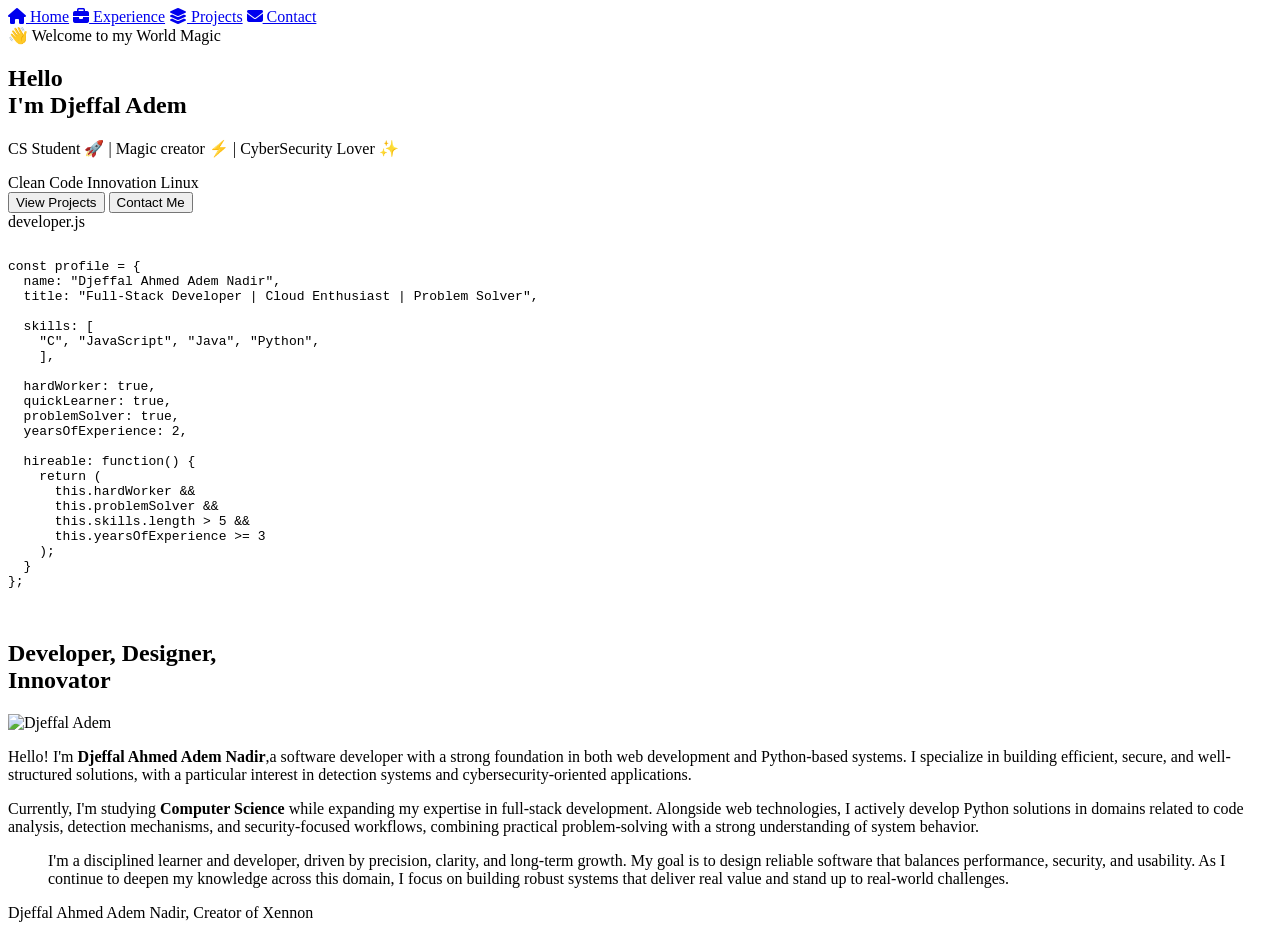
==== index.html @ 0c0facdb "Add files via upload" ====
<!DOCTYPE html>
<html lang="en">

<head>
    <meta charset="UTF-8" />
    <title>Developer Portfolio</title>
    <meta name="viewport" content="width=device-width, initial-scale=1.0" />

    <!-- Icons -->
    <link rel="stylesheet" href="https://cdnjs.cloudflare.com/ajax/libs/font-awesome/6.5.0/css/all.min.css">

    <!-- Fonts -->
    <link href="https://fonts.googleapis.com/css2?family=Inter:wght@300;400;600;700&family=JetBrains+Mono&display=swap"
        rel="stylesheet">

    <!-- CSS -->
    <link rel="stylesheet" href="/src/css/style.css" />
</head>

<body>

     <!-- NAVBAR -->
    <nav class="navbar">
        <!-- Toggle -->
        <div class="menu-toggle" id="menuToggle">
            <span></span>
            <span></span>
            <span></span>
        </div>

        <!-- LINKS -->
        <div class="nav-links" id="navLinks">
            <a href="index.html"><i class="fa-solid fa-house"></i> Home</a>
            <a href="experience.html"><i class="fa-solid fa-briefcase"></i> Experience</a>
            <a href="project.html"><i class="fa-solid fa-layer-group"></i> Projects</a>
            <a href="contact.html"><i class="fa-solid fa-envelope"></i> Contact</a>
        </div>
    </nav>


    <!-- MAIN CONTENT -->
    <main class="container">

        <!-- LEFT SECTION -->
        <section class="left">
            <div class="badge">
                👋 Welcome to my World
                <span class="mini-pill"> Magic</span>
            </div>

            <h1>Hello<br>I'm <span>Djeffal Adem</span></h1>

            <p class="subtitle">
                CS Student 🚀 | Magic creator ⚡ | CyberSecurity Lover ✨
            </p>

            <div class="pills">
                <span class="pill boxyellow">Clean Code</span>
                <span class="pill boxpurpel">Innovation</span>
                <span class="pill boxcyan">Linux</span>
            </div>

            <div class="button">
                <a href="project.html"><button class="btn primary">View Projects</button></a>
                <a href="contact.html"><button class="btn secondary">Contact Me</button></a>
            </div>
        </section>

        <!-- RIGHT SECTION -->
        <section class="right">
            <div class="code-card">

                <div class="code-header">
                    <span class="dot red"></span>
                    <span class="dot yellow"></span>
                    <span class="dot green"></span>
                    <span class="filename">developer.js</span>
                </div>

                <pre><code>
<span class="key">const</span> profile = {
  name: <span class="string">"Djeffal Ahmed Adem Nadir"</span>,
  title: <span class="string">"Full-Stack Developer | Cloud Enthusiast | Problem Solver"</span>,

  skills: [
    <span class="string">"C"</span>, <span class="string">"JavaScript"</span>, <span class="string">"Java"</span>, <span class="string">"Python"</span>,
    ],

  hardWorker: <span class="bool">true</span>,
  quickLearner: <span class="bool">true</span>,
  problemSolver: <span class="bool">true</span>,
  yearsOfExperience: 2,

  hireable: <span class="func">function</span>() {
    <span class="key">return</span> (
      <span class="key">this</span>.hardWorker &&
      <span class="key">this</span>.problemSolver &&
      <span class="key">this</span>.skills.length &gt; 5 &&
      <span class="key">this</span>.yearsOfExperience &gt;= 3
    );
  }
};
</code></pre>

            </div>
        </section>
        <br>

        <section class="about-section" id="about">

            <div class="about-container">

                <!-- LEFT SIDE -->
                <div class="about-left">
                    <h1 class="about-title">
                        <span> Developer</span>, Designer,<br>
                        <span> Innovator</span>
                    </h1>

                    <div class="image-card">
                        <img src="pictures/adem.png" alt="Djeffal Adem">
                    </div>
                </div>

                <!-- RIGHT SIDE -->
                <div class="about-right">
                    <p>
                        Hello! I'm <strong>Djeffal Ahmed Adem Nadir</strong>,a software developer with a strong foundation in both web development and Python-based systems.
                         I specialize in building efficient, secure, and well-structured solutions, 
                         with a particular interest in detection systems and cybersecurity-oriented applications.
                    </p>

                    <p>
                       Currently, I'm studying <strong> Computer Science </strong>while expanding my expertise in full-stack development. Alongside web technologies,
                        I actively develop Python solutions in domains related to code analysis, detection mechanisms,
                        and security-focused workflows, combining practical problem-solving with a strong understanding of system behavior.
                    </p>

                    <blockquote>
                       I'm a disciplined learner and developer, driven by precision, clarity,
                        and long-term growth. My goal is to design reliable software that balances performance, security,
                         and usability. As I continue to deepen my knowledge across this domain,
                        I focus on building robust systems that deliver real value and stand up to real-world challenges.
                    </blockquote>

                    <div class="signature">
                        <span class="name">Djeffal Ahmed Adem Nadir</span>,
                        <span class="role">Creator of</span>
                        <span class="brand">Xennon</span>
                    </div>
                </div>

            </div>

        </section>


    </main>
    <script src="/src/javascript/script.js"></script>

</body>

</html>
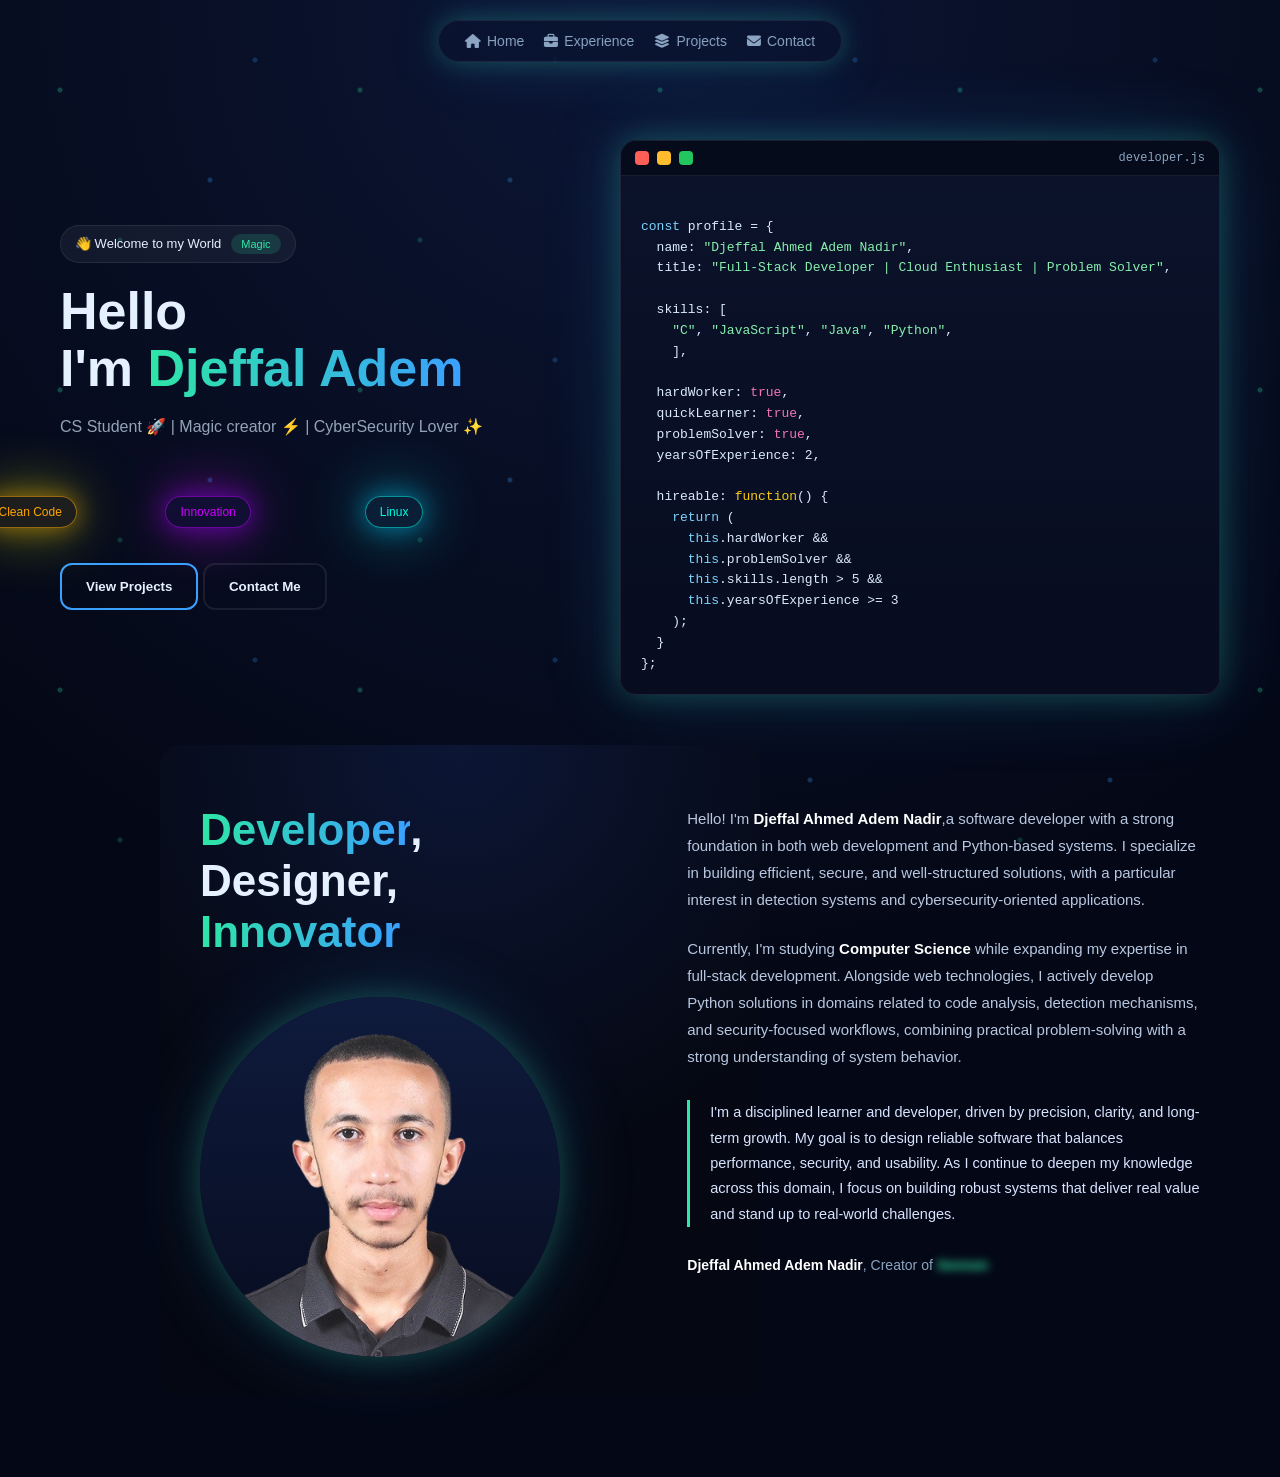
==== commit d0060ae0: "Add files via upload" ====
--- a/index.html
+++ b/index.html
@@ -14,7 +14,7 @@
         rel="stylesheet">
 
     <!-- CSS -->
-    <link rel="stylesheet" href="/src/css/style.css" />
+    <link rel="stylesheet" href="style.css" />
 </head>
 
 <body>
@@ -156,7 +156,7 @@
 
 
     </main>
-    <script src="/src/javascript/script.js"></script>
+    <script src="script.js"></script>
 
 </body>
 
--- a/style.css
+++ b/style.css
@@ -0,0 +1,1178 @@
+/* ===============================
+   ROOT VARIABLES
+================================ */
+:root {
+  --bg: #050b1a;
+  --card: #0b132b;
+  --accent: #2ee6a6;
+  --accent2: #3aa0ff;
+  --text: #e6f1ff;
+  --muted: #8aa4c1;
+  --border: rgba(255, 255, 255, 0.08);
+}
+
+/* ===============================
+   GLOBAL RESET
+================================ */
+* {
+  margin: 0;
+  padding: 0;
+  box-sizing: border-box;
+  pointer-events: auto;
+}
+
+html {
+  scroll-behavior: smooth;
+}
+
+body {
+  font-family: 'Inter', sans-serif;
+  min-height: 100vh;
+  color: var(--text);
+  background: radial-gradient(circle at top, #0c1635, #040816 60%);
+  overflow-x: hidden;
+  position: relative;
+}
+
+/* ===============================
+   NEON BACKGROUND PARTICLES
+================================ */
+body::before,
+body::after {
+  content: "";
+  position: fixed;
+  inset: 0;
+  background-image:
+    radial-gradient(circle at 20% 30%, rgba(46, 230, 166, 0.15) 0 2px, transparent 3px),
+    radial-gradient(circle at 70% 60%, rgba(58, 160, 255, 0.15) 0 2px, transparent 3px),
+    radial-gradient(circle at 40% 80%, rgba(46, 230, 166, 0.1) 0 2px, transparent 3px),
+    radial-gradient(circle at 85% 20%, rgba(58, 160, 255, 0.12) 0 2px, transparent 3px);
+  background-size: 300px 300px;
+  animation: floatParticles 20s linear infinite;
+  z-index: -2;
+}
+
+@keyframes floatParticles {
+  from {
+    transform: translateY(0);
+  }
+
+  to {
+    transform: translateY(-300px);
+  }
+}
+
+/* ===============================
+   NAVBAR
+================================ */
+
+
+.nav-links {
+ position: fixed;
+  top: 20px;
+  left: 50%;
+  transform: translateX(-50%);
+  display: flex;
+  gap: 20px;
+  padding: 12px 26px;
+  border-radius: 40px;
+  background: rgba(10, 20, 50, 0.75);
+  backdrop-filter: blur(12px);
+  border: 1px solid var(--border);
+  z-index: 100;
+
+  /* Neon glow */
+  box-shadow:
+    0 0 25px rgba(46, 230, 166, 0.25),
+    0 0 60px rgba(58, 160, 255, 0.18);
+
+}
+
+.navbar a {
+  text-decoration: none;
+  color: var(--muted);
+  font-size: 14px;
+  display: flex;
+  align-items: center;
+  gap: 6px;
+  transition: 0.3s ease;
+}
+
+.navbar a:hover,
+.navbar a.active {
+  color: var(--accent);
+  text-shadow: 0 0 8px rgba(46, 230, 166, 0.8);
+  border-bottom: #22c55e;
+}
+
+
+
+
+/* ===============================
+   MAIN LAYOUT
+================================ */
+
+.container {
+  max-width: 1200px;
+  margin: auto;
+  padding: 140px 20px 80px;
+  display: grid;
+  grid-template-columns: 1.1fr 1fr;
+  gap: 50px;
+  align-items: center;
+}
+
+/* ===============================
+   LEFT SECTION
+================================ */
+.badge {
+  display: inline-flex;
+  align-items: center;
+  gap: 10px;
+  padding: 8px 14px;
+  font-size: 13px;
+  border-radius: 20px;
+  background: rgba(255, 255, 255, 0.05);
+  border: 1px solid var(--border);
+  margin-bottom: 20px;
+}
+
+/*=====================================================================
+           FEATURE ..............................................
+  =====================================================================
+.badge{
+  position: relative;
+  display: flex;
+  width: 250px;
+  height: 50px;
+  justify-content: center;
+  align-items: center;
+  overflow: hidden;
+  border-radius: 20px;
+
+  display: inline-flex;
+  align-items: center;
+  gap: 10px;
+  padding: 8px 14px;
+  font-size: 13px;
+  border-radius: 20px;
+  background: rgba(255, 255, 255, 0.05);
+  border: 1px solid var(--border);
+  margin-bottom: 20px;
+}
+
+.badge::before{
+  content: '';
+  position: absolute;
+  width: 600px;
+  height: 100px;
+  background: linear-gradient(180deg, #e3e4eb, #098b92);
+  animation: animate 3s linear infinite;
+  transition: all .3s linear;
+}
+
+.badge::after{
+  content: '';
+  position: absolute;
+  inset: 5px;
+  background: rgba(255, 255, 255, 0.971);
+  border-radius: 15px;
+}
+
+@keyframes animate {
+  from{
+    transform: rotate(0deg);
+  }
+
+  to{
+    transform: rotate(360deg);
+  }
+  
+}*/
+
+.mini-pill {
+  background: rgba(46, 230, 166, 0.15);
+  color: var(--accent);
+  padding: 4px 10px;
+  border-radius: 999px;
+  font-size: 11px;
+}
+
+h1 {
+  font-size: 52px;
+  line-height: 1.1;
+  margin-bottom: 20px;
+}
+
+h1 span {
+  background: linear-gradient(90deg, var(--accent), var(--accent2));
+  -webkit-background-clip: text;
+  -webkit-text-fill-color: transparent;
+}
+
+.subtitle {
+  max-width: 480px;
+  color: var(--muted);
+  margin-bottom: 30px;
+}
+
+.pills {
+  display: flex;
+  gap: 12px;
+  flex-wrap: wrap;
+  margin-bottom: 35px;
+}
+
+.pill {
+  padding: 8px 14px;
+  font-size: 12px;
+  border-radius: 999px;
+  color: var(--accent);
+}
+
+.boxyellow {
+  position: relative;
+  right: 15%;
+  background: rgba(230, 205, 46, 0.1);
+  color: orange;
+  border: 1px solid rgba(244, 167, 0, 0.556);
+  box-shadow:
+    0 0 25px rgba(244, 167, 0, 0.556),
+    0 0 60px rgba(228, 244, 0, 0.556);
+  animation: yellowo 10s linear infinite;
+}
+
+.boxpurpel {
+  background: rgba(123, 46, 230, 0.1);
+  color: rgb(208, 0, 255);
+  border: 1px solid rgba(179, 0, 244, 0.556);
+  box-shadow:
+    0 0 25px rgba(142, 0, 244, 0.556),
+    0 0 60px rgba(232, 0, 244, 0.556);
+    animation: purplo 10s linear infinite;
+}
+
+.boxcyan {
+  position: relative;
+  left: 20%;
+  background: rgba(46, 187, 230, 0.1);
+  color: rgb(0, 255, 225);
+  border: 1px solid rgba(0, 244, 224, 0.556);
+  box-shadow:
+    0 0 25px rgba(0, 187, 244, 0.556),
+    0 0 60px rgba(0, 244, 232, 0.556);
+  animation: cyano 10s linear infinite;
+}
+
+@keyframes purplo {
+
+  0% {
+    transform: translateY(-230px);
+  }
+
+  50% {
+    transform: translateX(50px);
+  }
+  100% {
+    transform: translateY(-230px);
+  }
+}
+
+@keyframes yellowo {
+
+  0% {
+    transform: translateY(-190px);
+  }
+
+  25% {
+    transform: translateX(-100px);
+  }
+  50% {
+    transform: translateY(170px);
+  }
+
+  75% {
+    transform: translateX(100px);
+  }
+
+  100% {
+    transform: translateY(-190px);
+  }
+}
+
+@keyframes cyano {
+
+  0% {
+    transform: translateY(-230px);
+  }
+
+  25% {
+    transform: translate(50px);
+  }
+  50% {
+    transform: translateY(-30px);
+  }
+
+  75% {
+    transform: translate(50px);
+  }
+
+  100% {
+    transform: translateY(-230px);
+  }
+}
+
+/* ===============================
+   BUTTONS
+================================ */
+.buttons {
+  display: flex;
+  gap: 16px;
+}
+
+.btn {
+  padding: 14px 24px;
+  border-radius: 12px;
+  font-weight: 600;
+  cursor: pointer;
+  border: none;
+  transition: 0.3s ease;
+}
+
+.btn.primary {
+  background: transparent;
+  color: var(--text);
+  border: 2px solid #3aa0ff;
+}
+
+.btn.secondary {
+  background: transparent;
+  color: var(--text);
+  border: 2px solid  var(--border);
+  
+}
+
+.btn.primary:hover{
+  background: #3aa0ff;
+  color:  #0c1635;
+   box-shadow:
+    0 0 25px #3aa0ff,
+    0 0 60px #3aa0ff;
+}
+
+.btn.secondary:hover{
+  background: #2c303d58;
+  color: var(--text);
+   box-shadow:
+     0 0 60px #3aa0ff;
+     border: 2px solid #0ab2d4;
+}
+
+.btn:hover {
+  transform: translateY(-2px);
+}
+
+/* ===============================
+   CODE CARD (developer.js)
+================================ */
+.code-card {
+  position: relative;
+  background: linear-gradient(180deg, #0b132b, #070c1f);
+  border-radius: 16px;
+  border: 1px solid var(--border);
+  overflow: hidden;
+  font-family: 'JetBrains Mono', monospace;
+
+  box-shadow:
+    0 0 30px rgba(46, 230, 166, 0.25),
+    0 0 80px rgba(58, 160, 255, 0.18);
+}
+
+/* Neon aura */
+.code-card::before {
+  content: "";
+  position: absolute;
+  inset: -2px;
+  border-radius: inherit;
+  background: linear-gradient(120deg,
+      rgba(46, 230, 166, 0.6),
+      rgba(58, 160, 255, 0.6),
+      rgba(46, 230, 166, 0.6));
+  filter: blur(30px);
+  opacity: 0.35;
+  z-index: -1;
+}
+
+/* Header */
+.code-header {
+  display: flex;
+  align-items: center;
+  gap: 8px;
+  padding: 10px 14px;
+  background: #050b1a;
+  border-bottom: 1px solid var(--border);
+}
+
+.dot {
+  width: 10px;
+  height: 10px;
+  border-radius: 50%;
+}
+
+.red {
+  background: #ff5f56;
+}
+
+.yellow {
+  background: #ffbd2e;
+}
+
+.green {
+  background: #27c93f;
+}
+
+.filename {
+  margin-left: auto;
+  font-size: 12px;
+  color: var(--muted);
+}
+
+pre {
+  padding: 20px;
+  font-size: 13px;
+  line-height: 1.6;
+  color: #dbeafe;
+  overflow-x: auto;
+}
+
+/* ABOUT */
+.about-section {
+  background: radial-gradient(circle at top, #0c1635, #050812 60%);
+  padding: 60px 20px 40px 40px;
+  color: #e6f1ff;
+  border-radius: 20px;
+  transform: translateX(-460px);
+  width: 600px;
+}
+
+.about-container {
+  max-width: 1200px;
+  margin: auto;
+  display: grid;
+  grid-template-columns: 1fr 1.2fr;
+  gap: 60px;
+  width: 1000px;
+
+}
+
+/* LEFT SIDE */
+.about-title {
+  font-size: 44px;
+  font-weight: 700;
+  line-height: 1.15;
+  margin-bottom: 40px;
+
+}
+
+.image-card {
+  width: 100%;
+
+  max-width: 360px;
+  border-radius: 50%;
+  overflow: hidden;
+  background: linear-gradient(180deg, #0f1b3d, #070c1f);
+  box-shadow:
+    0 0 30px rgba(46, 230, 166, 0.25),
+    0 0 80px rgba(58, 160, 255, 0.18);
+}
+
+.image-card img {
+  width: 100%;
+
+  display: block;
+  object-fit: cover;
+}
+
+/* RIGHT SIDE */
+.about-right p {
+  font-size: 15px;
+  line-height: 1.8;
+  color: #b8c7e0;
+  margin-bottom: 22px;
+}
+
+.about-right strong {
+  color: #ffffff;
+  font-weight: 600;
+}
+
+/* QUOTE BLOCK */
+.about-right blockquote {
+  margin: 30px 0;
+  padding-left: 20px;
+  border-left: 3px solid #2ee6a6;
+  color: #d7e3ff;
+  font-size: 14.5px;
+  line-height: 1.75;
+}
+
+/* SIGNATURE */
+.signature {
+  margin-top: 25px;
+  font-size: 14px;
+  color: #8aa4c1;
+}
+
+.signature .name {
+  color: #ffffff;
+  font-weight: 600;
+}
+
+.signature .brand {
+  color: #2ee6a6;
+  font-weight: 600;
+  display: inline-block;
+  filter: blur(4px);
+  /* adjust the blur intensity */
+  -webkit-user-select: none;
+  /* prevents easy copy */
+  pointer-events: none;
+  /* optional, makes it unclickable */
+}
+
+/* RESPONSIVE */
+@media (max-width: 900px) {
+  .about-container {
+    grid-template-columns: 1fr;
+    gap: 40px;
+  }
+
+  .about-title {
+    font-size: 34px;
+  }
+
+  .image-card {
+    max-width: 280px;
+  }
+}
+
+/*=====================================================
+                    PROJECTS      PAGE          
+=======================================================*/
+
+.projects {
+  max-width: 1200px;
+  margin: auto;
+  padding: 80px 24px;
+  display: flex;
+  flex-direction: column;
+  gap: 120px;
+
+}
+
+.project {
+  display: grid;
+  grid-template-columns: 1.2fr 1fr;
+  gap: 40px;
+  align-items: center;
+  background: rgba(255, 255, 255, 0.02);
+  border: 1px solid rgba(255, 255, 255, 0.08);
+  border-radius: 20px;
+  padding: 40px;
+
+}
+
+/* TEXT */
+.project h2 {
+  color: #38bdf8;
+  margin-bottom: 8px;
+}
+
+.project h3 {
+  font-size: 28px;
+  margin-bottom: 16px;
+}
+
+.project p {
+  color: #94a3b8;
+  margin-bottom: 24px;
+  line-height: 1.6;
+}
+
+/* BUTTONS */
+.buttons {
+  display: flex;
+  gap: 12px;
+}
+
+.buttons a {
+  padding: 10px 18px;
+  border-radius: 10px;
+  text-decoration: none;
+  color: #e5e7eb;
+  background: rgba(255, 255, 255, 0.08);
+  border: 1px solid rgba(255, 255, 255, 0.15);
+  transition: 0.25s;
+}
+
+.buttons a:hover {
+  background: rgba(56, 189, 248, 0.2);
+  border-color: #38bdf8;
+}
+
+
+
+img {
+  width: 600px;
+  object-fit: fill;
+  border-radius: 10px;
+  box-shadow:
+    0 0 30px rgba(46, 230, 166, 0.25),
+    0 0 80px rgba(58, 160, 255, 0.18);
+}
+
+
+/*=====================================================
+                    EXPERIENCE PAGE               
+=======================================================*/
+
+.education {
+  padding: 80px 24px;
+  background: radial-gradient(circle at top, #0f172a46, #0206174b);
+  color: #e5e7eb;
+  text-align: center;
+  width: 1150px;
+  border-radius: 15px;
+}
+
+.education h2 {
+  font-size: 36px;
+  color: #38bdf8;
+  margin-bottom: 10px;
+}
+
+.subtitle {
+  color: #94a3b8;
+  max-width: 600px;
+  margin: 0 auto 60px;
+}
+
+.subtitle span {
+  color: red;
+}
+
+.edu-grid {
+  max-width: 1100px;
+  margin: auto;
+  display: grid;
+  grid-template-columns: repeat(auto-fit, minmax(320px, 1fr));
+  gap: 32px;
+
+}
+
+.edu-card {
+  background: linear-gradient(180deg, #020617, #020617);
+  border: 1px solid rgba(255, 255, 255, 0.08);
+  border-radius: 20px;
+  padding: 32px;
+  text-align: left;
+  transition: 0.3s ease;
+
+}
+
+.edu-card:hover {
+  transform: translateY(-6px);
+  border-color: rgba(56, 189, 248, 0.4);
+  box-shadow: 0 10px 40px rgba(56, 189, 248, 0.15);
+}
+
+.blurry {
+  display: inline-block;
+  filter: blur(4px);
+  /* adjust the blur intensity */
+  user-select: none;
+  /* prevents easy copy */
+  pointer-events: none;
+  /* optional, makes it unclickable */
+}
+
+.edu-card h3 {
+  display: flex;
+  align-items: center;
+  gap: 10px;
+  margin-bottom: 16px;
+  font-size: 18px;
+}
+
+.dot {
+  width: 14px;
+  height: 14px;
+  border-radius: 4px;
+}
+
+.dot.blue {
+  background: #38bdf8;
+}
+
+.dot.green {
+  background: #22c55e;
+}
+
+.meta {
+  display: flex;
+  flex-direction: column;
+  gap: 6px;
+  font-size: 14px;
+  color: #94a3b8;
+  margin-bottom: 16px;
+}
+
+.desc {
+  font-size: 14px;
+  line-height: 1.6;
+  color: #cbd5f5;
+  margin-bottom: 20px;
+  border-left: 3px solid #38bdf8;
+  padding-left: 12px;
+}
+
+.achievement {
+  color: #eab308;
+  margin-bottom: 10px;
+  font-size: 14px;
+}
+
+.gpa {
+  font-size: 14px;
+  margin-bottom: 16px;
+}
+
+.gpa span {
+  color: #38bdf8;
+  font-weight: 600;
+}
+
+.tags {
+  display: flex;
+  flex-wrap: wrap;
+  gap: 8px;
+}
+
+.tags span {
+  padding: 6px 12px;
+  font-size: 12px;
+  border-radius: 999px;
+  background: rgba(255, 255, 255, 0.06);
+  border: 1px solid rgba(255, 255, 255, 0.1);
+}
+
+
+/*=====================================================
+                    CONTACT PAGE               
+=======================================================*/
+
+/* =============
+    LEFT SIDE
+================*/
+
+.left-section {
+  position: relative;
+  bottom: 18%;
+}
+
+.left-section p {
+  display: inline-flex;
+  align-items: center;
+  gap: 10px;
+  padding: 15px 14px 15px 14px;
+  font-size: 13px;
+  border-radius: 20px;
+  background: rgba(255, 255, 255, 0.055);
+  border: 1px solid var(--border);
+  animation: bounce 5s linear infinite;
+  box-shadow:
+    0 0 25px rgba(46, 230, 166, 0.25),
+    0 0 60px rgba(58, 160, 255, 0.18);
+}
+
+@keyframes bounce {
+  0% {
+    transform: translateY(32px);
+  }
+
+  25% {
+    transform: translate(20px);
+  }
+
+  50% {
+    transform: translate(-20px);
+  }
+
+  75% {
+    transform: translateY(32);
+  }
+
+  100% {
+    transform: translateY(32px);
+  }
+}
+
+/* =============
+    RIGHT SIDE
+================*/
+
+.contact-section {
+  background: rgba(18, 25, 37, 0.105);
+  border-radius: 20px;
+  max-width: 1200px;
+  position: relative;
+  bottom: 10%;
+}
+
+.contact-section:has(.submit-btn:hover) {
+  box-shadow: 0 0 20px rgba(0, 255, 249, 0.3);
+  transition: all 0.3s ease;
+}
+
+.content {
+  max-width: 1200px;
+  padding: 40px 62px 50px 20px;
+}
+
+.contact-form {
+  max-width: 600px;
+  margin: 0 auto;
+}
+
+.form-group {
+  margin-bottom: 1.5rem;
+  transform: translateX(20px);
+}
+
+.form-input {
+  width: 500px;
+  padding: 1.2rem;
+  background: transparent;
+  border: 2px solid rgba(22, 152, 172, 0.315);
+  border-radius: 8px;
+  color: whitesmoke;
+  font-size: 1rem;
+  font-family: inherit;
+  transition: all 0.3s ease;
+  outline: none;
+
+}
+
+.form-input::placeholder {
+  color: whitesmoke;
+
+}
+
+
+
+.form-input:focus {
+  border-color: #0ab2d4;
+  box-shadow: 0 0 20px rgba(0, 255, 249, 0.3);
+}
+
+textarea.form-input {
+  resize: vertical;
+  min-height: 150px;
+}
+
+.project-card .submit-btn {
+  margin-top: 2.1rem;
+  text-align: center;
+  padding: 2%;
+  width: 50%;
+  height: 20%;
+}
+
+.submit-btn a {
+  text-decoration: none;
+  color: var(--bg-primary);
+  font-weight: 600;
+}
+
+.submit-btn {
+  width: 100%;
+  padding: 1rem 2rem;
+  background: linear-gradient(135deg, #3056ee, #6f29d7);
+  border: none;
+  border-radius: 8px;
+  color: whitesmoke;
+  font-size: 1.1rem;
+  font-weight: 600;
+  text-transform: uppercase;
+  letter-spacing: 1px;
+  cursor: pointer;
+  transition: all 0.3s ease;
+  box-shadow: 0 0 20px rgba(0, 255, 249, 0.4);
+  transform: translateX(17px);
+}
+
+.submit-btn:hover {
+  box-shadow: 0 0 30px rgba(0, 255, 249, 0.6);
+
+
+}
+
+.submit-btn:active {
+  transform: scale(114.5px);
+
+}
+
+/* ===== SCROLL ANIMATION ===== */
+.reveal {
+  opacity: 0;
+  transform: translateY(60px);
+  transition: all 0.9s ease;
+}
+
+.reveal.active {
+  opacity: 1;
+  transform: translateY(0);
+}
+
+/* Code coloring */
+.key {
+  color: #7dd3fc;
+}
+
+.string {
+  color: #86efac;
+}
+
+.bool {
+  color: #f472b6;
+}
+
+.func {
+  color: #facc15;
+}
+
+
+/* ===============================
+   RESPONSIVE
+================================ */
+@media (max-width: 900px) {
+  .container {
+    grid-template-columns: 1fr;
+  }
+
+  h1 {
+    font-size: 42px;
+  }
+
+  .project {
+    grid-template-columns: 1fr;
+  }
+}
+
+/* =====================================================
+   FULL RESPONSIVE SECTION
+   Phones • Tablets • Toggle Menu
+===================================================== */
+
+/* =========================
+   TABLETS (≤ 1024px)
+========================= */
+@media (max-width: 1024px) {
+
+  .container {
+    grid-template-columns: 1fr;
+    gap: 60px;
+    text-align: center;
+  }
+
+  h1 {
+    font-size: 44px;
+  }
+
+  .buttons {
+    justify-content: center;
+    flex-wrap: wrap;
+  }
+
+  .about-section {
+    transform: none;
+    width: 100%;
+    padding: 50px 20px;
+  }
+
+  .about-container {
+    grid-template-columns: 1fr;
+    width: 100%;
+    text-align: center;
+  }
+
+  .image-card {
+    margin: auto;
+  }
+
+  .project {
+    grid-template-columns: 1fr;
+    text-align: center;
+  }
+
+  img {
+    width: 100%;
+  }
+
+  .education {
+    width: 100%;
+  }
+  
+
+  .form-input {
+    width: 100%;
+  }
+
+  .boxyellow,
+  .boxcyan,
+  .boxpurpel {
+    position: relative;
+    left: 30%;
+  }
+}
+
+/* =========================
+   PHONES (≤ 600px)
+========================= */
+@media (max-width: 600px) {
+
+  /* NAVBAR */
+  .navbar {
+    justify-content: space-between;
+    padding: 12px 20px;
+  }
+
+  /* HIDE LINKS */
+  .navbar a {
+    display: none;
+  }
+
+  /* HAMBURGER */
+  .menu-toggle {
+    display: flex;
+    flex-direction: column;
+    gap: 6px;
+    cursor: pointer;
+    margin-top: 20px;
+  }
+
+  .menu-toggle span {
+    position: relative;
+    left: 47%;
+    width: 26px;
+    height: 3px;
+    background: var(--accent);
+    border-radius: 4px;
+    transition: 0.4s ease;
+    
+  }
+
+  /* MOBILE MENU */
+  .nav-links {
+    position: absolute;
+    top: 80px;
+    left: 50%;
+    transform: translateX(-50%) translateY(-30px);
+    width: 1200px;
+    padding: 22px;
+    background: rgba(10, 20, 50, 0.752);
+    backdrop-filter: blur(5px);
+    border-radius: 20px;
+    display: flex;
+    flex-direction: column;
+    gap: 18px;
+    opacity: 0;
+    pointer-events: none;
+    transition: 0.4s ease;
+    z-index: 99;
+  }
+
+  .nav-links a {
+    display: block;
+    text-align: center;
+    font-size: 15px;
+    color: var(--text);
+  }
+
+  .nav-links.active {
+    opacity: 1;
+    transform: translateX(-50%) translateY(0);
+    pointer-events: auto;
+  }
+
+  /* HAMBURGER ANIMATION */
+  .menu-toggle.active span:nth-child(1) {
+    transform: rotate(45deg) translate(6px, 6px);
+  }
+
+  .menu-toggle.active span:nth-child(2) {
+    opacity: 0;
+  }
+
+  .menu-toggle.active span:nth-child(3) {
+    transform: rotate(-45deg) translate(7px, -7px);
+  }
+
+  /* HERO */
+  h1 {
+    font-size: 34px;
+  }
+
+  .badge {
+    margin: auto;
+  }
+
+  .pills {
+    justify-content: center;
+  }
+
+  /* FLOATING BOXES OFF */
+  .boxyellow,
+  .boxcyan,
+  .boxpurpel {
+    position: static;
+    animation: none;
+  }
+
+  .btn {
+    width: 100%;
+  }
+
+  .about-title {
+    font-size: 28px;
+  }
+
+  .edu-grid {
+    grid-template-columns: 1fr;
+  }
+
+  .content{
+    position: relative;
+    left: 20px;
+    
+  }
+
+  .left,
+  .right {
+    position: relative;
+    left: 2%;
+    width: 350px;
+  }
+
+  .edu-grid {
+    position: relative;
+    right: 25%;
+    width: 200px;
+  }
+
+  .education{
+    position: relative;
+    bottom: 10% ;
+  }
+
+}
